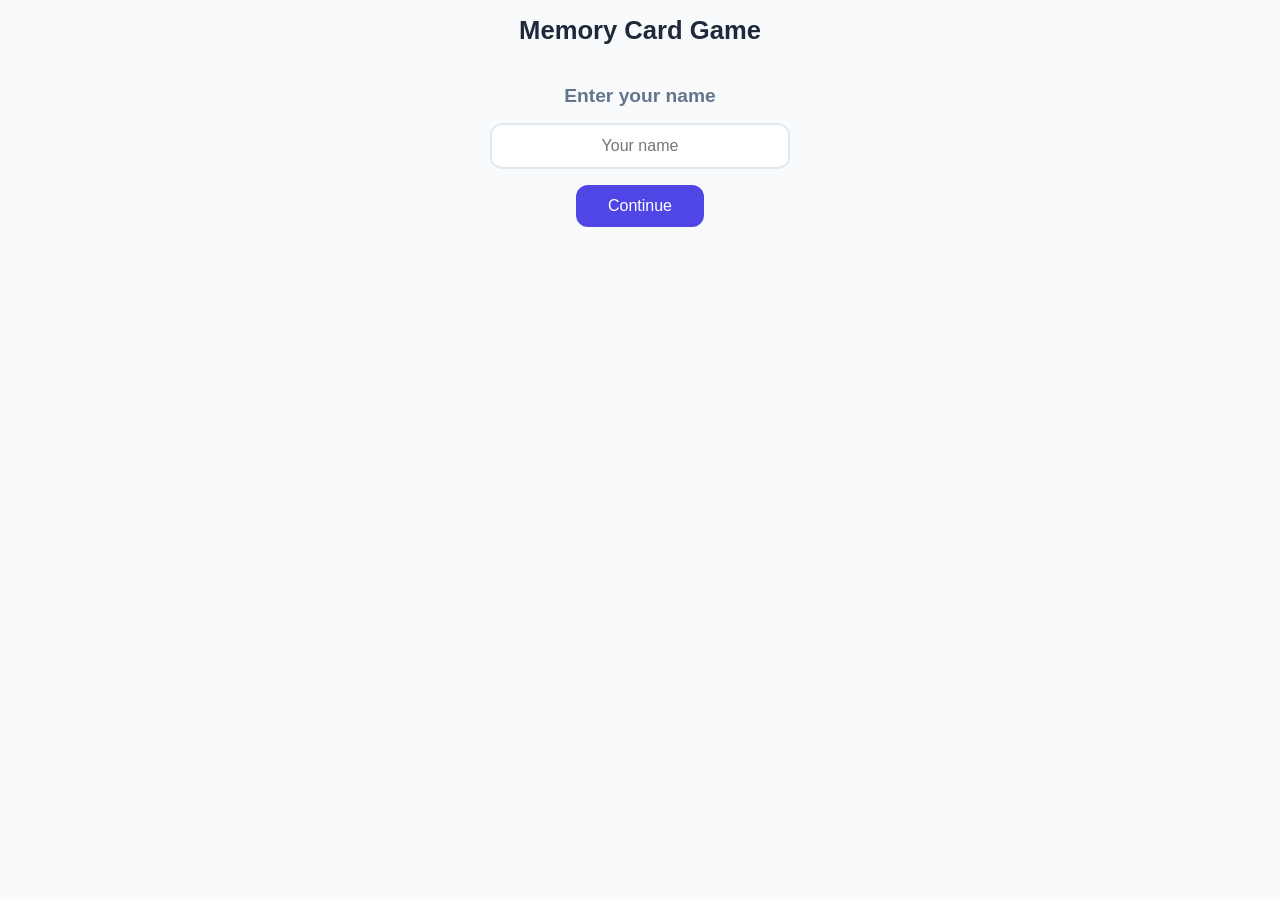
==== index.html @ d83743dd "Initial commit: Memory Card Game with Firebase 3x4 memory card game for classroom use. Two themes (f" ====
<!DOCTYPE html>
<html lang="en">
<head>
  <meta charset="UTF-8">
  <meta name="viewport" content="width=device-width, initial-scale=1.0">
  <title>Memory Card Game</title>
  <link rel="stylesheet" href="css/style.css">
</head>
<body>
  <div class="container">
    <h1>Memory Card Game</h1>

    <div id="name-screen" class="screen">
      <h2>Enter your name</h2>
      <input type="text" id="player-name" placeholder="Your name" maxlength="30" autocomplete="off">
      <button id="name-submit-btn" class="btn">Continue</button>
    </div>

    <div id="theme-screen" class="screen hidden">
      <h2>Choose a theme</h2>
      <p id="welcome-msg"></p>
      <div class="theme-buttons">
        <button class="btn theme-btn" data-theme="food">
          <span class="theme-icon">🍣</span>
          Foods
        </button>
        <button class="btn theme-btn" data-theme="monument">
          <span class="theme-icon">🏛️</span>
          Monuments
        </button>
      </div>
      <div class="teacher-link">
        <a href="scoreboard.html">Teacher Scoreboard</a>
      </div>
    </div>
  </div>

  <script type="module">
    const nameInput = document.getElementById('player-name');
    const nameBtn = document.getElementById('name-submit-btn');
    const nameScreen = document.getElementById('name-screen');
    const themeScreen = document.getElementById('theme-screen');
    const welcomeMsg = document.getElementById('welcome-msg');

    function submitName() {
      const name = nameInput.value.trim();
      if (!name) return;
      sessionStorage.setItem('playerName', name);
      nameScreen.classList.add('hidden');
      themeScreen.classList.remove('hidden');
      welcomeMsg.textContent = `Welcome, ${name}!`;
    }

    nameBtn.addEventListener('click', submitName);
    nameInput.addEventListener('keydown', (e) => {
      if (e.key === 'Enter') submitName();
    });

    document.querySelectorAll('.theme-btn').forEach(btn => {
      btn.addEventListener('click', () => {
        const theme = btn.dataset.theme;
        window.location.href = `game.html?theme=${theme}`;
      });
    });
  </script>
</body>
</html>
---- css/style.css ----
*, *::before, *::after {
  box-sizing: border-box;
  margin: 0;
  padding: 0;
}

:root {
  --primary: #4f46e5;
  --primary-hover: #4338ca;
  --success: #16a34a;
  --danger: #dc2626;
  --bg: #f8fafc;
  --card-bg: #fff;
  --text: #1e293b;
  --text-muted: #64748b;
  --radius: 12px;
  --shadow: 0 2px 8px rgba(0,0,0,0.08);
}

body {
  font-family: -apple-system, BlinkMacSystemFont, 'Segoe UI', Roboto, sans-serif;
  background: var(--bg);
  color: var(--text);
  min-height: 100dvh;
  display: flex;
  justify-content: center;
  padding: 1rem;
}

.container {
  width: 100%;
  max-width: 600px;
  text-align: center;
}

.hidden { display: none !important; }

/* Buttons */
.btn {
  background: var(--primary);
  color: #fff;
  border: none;
  padding: 0.75rem 2rem;
  border-radius: var(--radius);
  font-size: 1rem;
  cursor: pointer;
  transition: background 0.2s;
}
.btn:hover { background: var(--primary-hover); }
.btn-danger { background: var(--danger); }
.btn-danger:hover { background: #b91c1c; }

/* Inputs */
input[type="text"], input[type="password"] {
  display: block;
  width: 100%;
  max-width: 300px;
  margin: 1rem auto;
  padding: 0.75rem 1rem;
  border: 2px solid #e2e8f0;
  border-radius: var(--radius);
  font-size: 1rem;
  text-align: center;
  outline: none;
  transition: border-color 0.2s;
}
input:focus { border-color: var(--primary); }

/* Screens */
.screen { padding: 2rem 0; }
h1 { margin-bottom: 0.5rem; font-size: 1.6rem; }
h2 { margin-bottom: 0.5rem; font-size: 1.2rem; color: var(--text-muted); }

/* Theme selection */
.theme-buttons {
  display: flex;
  gap: 1rem;
  justify-content: center;
  margin-top: 1.5rem;
  flex-wrap: wrap;
}
.theme-btn {
  display: flex;
  flex-direction: column;
  align-items: center;
  gap: 0.5rem;
  padding: 1.5rem 2.5rem;
  font-size: 1.1rem;
  border-radius: 1rem;
}
.theme-icon { font-size: 2.5rem; }
.teacher-link { margin-top: 2rem; }
.teacher-link a { color: var(--text-muted); font-size: 0.85rem; }

/* Game */
.game-container { max-width: 500px; }

.game-header {
  display: flex;
  align-items: center;
  justify-content: space-between;
  margin-bottom: 1rem;
  gap: 0.5rem;
}
.back-btn {
  color: var(--text-muted);
  text-decoration: none;
  font-size: 1.2rem;
}
.timer {
  font-size: 1.4rem;
  font-weight: 700;
  font-variant-numeric: tabular-nums;
  color: var(--primary);
}

/* Matched names bar */
.matched-names {
  display: flex;
  flex-wrap: wrap;
  gap: 0.4rem;
  justify-content: center;
  min-height: 2rem;
  margin-bottom: 0.75rem;
}
.matched-tag {
  background: #dcfce7;
  color: var(--success);
  padding: 0.25rem 0.75rem;
  border-radius: 2rem;
  font-size: 0.85rem;
  font-weight: 600;
  animation: pop-in 0.3s ease;
}
@keyframes pop-in {
  0% { transform: scale(0.5); opacity: 0; }
  100% { transform: scale(1); opacity: 1; }
}

/* Board */
.game-board {
  display: grid;
  grid-template-columns: repeat(4, 1fr);
  gap: 0.5rem;
}

.card {
  aspect-ratio: 3/4;
  perspective: 600px;
  cursor: pointer;
}
.card-inner {
  position: relative;
  width: 100%;
  height: 100%;
  transition: transform 0.4s;
  transform-style: preserve-3d;
}
.card.flipped .card-inner { transform: rotateY(180deg); }
.card.matched .card-inner { transform: rotateY(180deg); }
.card.matched { pointer-events: none; }

.card-face {
  position: absolute;
  inset: 0;
  backface-visibility: hidden;
  border-radius: var(--radius);
  display: flex;
  align-items: center;
  justify-content: center;
  overflow: hidden;
  box-shadow: var(--shadow);
}

.card-front {
  background: var(--primary);
  color: #fff;
  font-size: 1.8rem;
}

.card-back {
  background: var(--card-bg);
  transform: rotateY(180deg);
  padding: 0.4rem;
  border: 2px solid #e2e8f0;
}
.card-back img {
  width: 100%;
  height: 100%;
  object-fit: cover;
  border-radius: 8px;
}
.card-back .card-text {
  font-size: 0.7rem;
  line-height: 1.3;
  font-weight: 600;
  color: var(--text);
  padding: 0.25rem;
  text-align: center;
}

.card.matched .card-back { border-color: var(--success); }
.card.wrong .card-back { border-color: var(--danger); }

/* Game over */
.game-over {
  margin-top: 2rem;
  animation: pop-in 0.4s ease;
}
.game-over h2 { color: var(--success); font-size: 1.6rem; }
.game-over p { margin: 0.5rem 0; }

/* Error */
.error { color: var(--danger); font-size: 0.9rem; margin-top: 0.5rem; }

/* Scoreboard */
.scoreboard-container { max-width: 900px; }

.scoreboard-controls {
  text-align: right;
  margin-bottom: 1rem;
}

.scoreboards {
  display: grid;
  grid-template-columns: repeat(auto-fit, minmax(250px, 1fr));
  gap: 1rem;
  text-align: left;
}

.scoreboard-panel {
  background: var(--card-bg);
  border-radius: var(--radius);
  padding: 1rem;
  box-shadow: var(--shadow);
}
.scoreboard-panel h2 {
  text-align: center;
  margin-bottom: 0.75rem;
  color: var(--text);
}

.score-list {
  list-style: none;
  counter-reset: rank;
}
.score-list li {
  counter-increment: rank;
  display: flex;
  justify-content: space-between;
  padding: 0.4rem 0;
  border-bottom: 1px solid #f1f5f9;
  font-size: 0.9rem;
}
.score-list li::before {
  content: counter(rank) ". ";
  font-weight: 700;
  color: var(--text-muted);
  margin-right: 0.4rem;
}
.score-list li:first-child::before { color: #eab308; }
.score-list li:nth-child(2)::before { color: #94a3b8; }
.score-list li:nth-child(3)::before { color: #b45309; }

.score-name { font-weight: 600; flex: 1; }
.score-time { font-variant-numeric: tabular-nums; color: var(--primary); font-weight: 700; }

.score-list .empty-msg {
  text-align: center;
  color: var(--text-muted);
  font-style: italic;
}
.score-list .empty-msg::before { content: none; }

@media (max-width: 400px) {
  .game-board { gap: 0.35rem; }
  .card-back .card-text { font-size: 0.6rem; }
}
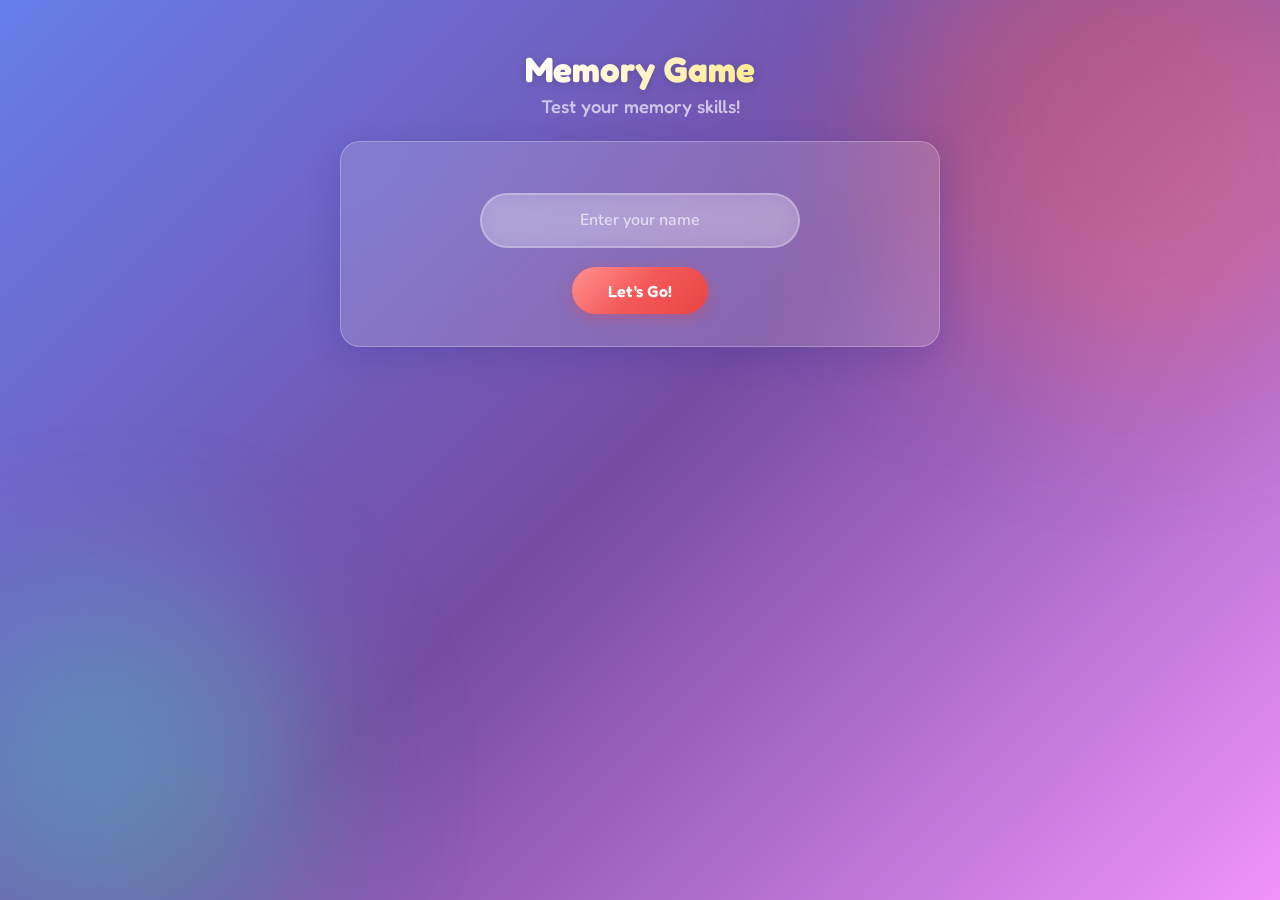
==== commit 65f074c0: "Redesign UI with glassmorphism and playful aesthetic Fredoka + Nunito typography, gradient backgroun" ====
--- a/index.html
+++ b/index.html
@@ -8,16 +8,17 @@
 </head>
 <body>
   <div class="container">
-    <h1>Memory Card Game</h1>
-
     <div id="name-screen" class="screen">
-      <h2>Enter your name</h2>
-      <input type="text" id="player-name" placeholder="Your name" maxlength="30" autocomplete="off">
-      <button id="name-submit-btn" class="btn">Continue</button>
+      <h1>Memory Game</h1>
+      <h2>Test your memory skills!</h2>
+      <div class="glass-panel" style="padding: 2rem 1.5rem; margin-top: 1.5rem;">
+        <input type="text" id="player-name" placeholder="Enter your name" maxlength="30" autocomplete="off">
+        <button id="name-submit-btn" class="btn">Let's Go!</button>
+      </div>
     </div>
 
     <div id="theme-screen" class="screen hidden">
-      <h2>Choose a theme</h2>
+      <h1>Pick a Theme</h1>
       <p id="welcome-msg"></p>
       <div class="theme-buttons">
         <button class="btn theme-btn" data-theme="food">
@@ -44,7 +45,11 @@
 
     function submitName() {
       const name = nameInput.value.trim();
-      if (!name) return;
+      if (!name) {
+        nameInput.style.borderColor = 'var(--primary)';
+        nameInput.focus();
+        return;
+      }
       sessionStorage.setItem('playerName', name);
       nameScreen.classList.add('hidden');
       themeScreen.classList.remove('hidden');
@@ -54,6 +59,9 @@
     nameBtn.addEventListener('click', submitName);
     nameInput.addEventListener('keydown', (e) => {
       if (e.key === 'Enter') submitName();
+    });
+    nameInput.addEventListener('input', () => {
+      nameInput.style.borderColor = '';
     });
 
     document.querySelectorAll('.theme-btn').forEach(btn => {
--- a/css/style.css
+++ b/css/style.css
@@ -1,3 +1,5 @@
+@import url('https://fonts.googleapis.com/css2?family=Fredoka:wght@400;500;600;700&family=Nunito:wght@400;600;700;800&display=swap');
+
 *, *::before, *::after {
   box-sizing: border-box;
   margin: 0;
@@ -5,73 +7,205 @@
 }
 
 :root {
-  --primary: #4f46e5;
-  --primary-hover: #4338ca;
-  --success: #16a34a;
-  --danger: #dc2626;
-  --bg: #f8fafc;
-  --card-bg: #fff;
-  --text: #1e293b;
-  --text-muted: #64748b;
-  --radius: 12px;
-  --shadow: 0 2px 8px rgba(0,0,0,0.08);
+  --primary: #ff6b6b;
+  --primary-light: #ff8e8e;
+  --primary-dark: #e84545;
+  --accent: #ffd93d;
+  --accent-glow: #ffe066;
+  --success: #51cf66;
+  --success-light: #69db7c;
+  --danger: #ff6b6b;
+  --bg-start: #667eea;
+  --bg-mid: #764ba2;
+  --bg-end: #f093fb;
+  --glass: rgba(255, 255, 255, 0.15);
+  --glass-border: rgba(255, 255, 255, 0.25);
+  --glass-strong: rgba(255, 255, 255, 0.22);
+  --card-bg: rgba(255, 255, 255, 0.92);
+  --text: #2d1b69;
+  --text-light: rgba(255, 255, 255, 0.9);
+  --text-muted: rgba(255, 255, 255, 0.65);
+  --radius: 20px;
+  --radius-sm: 14px;
+  --shadow: 0 8px 32px rgba(31, 38, 135, 0.2);
+  --shadow-lg: 0 12px 48px rgba(31, 38, 135, 0.3);
 }
 
 body {
-  font-family: -apple-system, BlinkMacSystemFont, 'Segoe UI', Roboto, sans-serif;
-  background: var(--bg);
-  color: var(--text);
+  font-family: 'Nunito', sans-serif;
+  background: linear-gradient(135deg, var(--bg-start) 0%, var(--bg-mid) 50%, var(--bg-end) 100%);
+  background-attachment: fixed;
+  color: var(--text-light);
   min-height: 100dvh;
   display: flex;
   justify-content: center;
   padding: 1rem;
+  overflow-x: hidden;
+  position: relative;
+}
+
+/* Animated background blobs */
+body::before,
+body::after {
+  content: '';
+  position: fixed;
+  border-radius: 50%;
+  filter: blur(80px);
+  opacity: 0.4;
+  z-index: 0;
+  pointer-events: none;
+}
+body::before {
+  width: 500px;
+  height: 500px;
+  background: #ff6b6b;
+  top: -120px;
+  right: -100px;
+  animation: blob-drift 18s ease-in-out infinite alternate;
+}
+body::after {
+  width: 400px;
+  height: 400px;
+  background: #4ecdc4;
+  bottom: -80px;
+  left: -80px;
+  animation: blob-drift 22s ease-in-out infinite alternate-reverse;
+}
+
+@keyframes blob-drift {
+  0% { transform: translate(0, 0) scale(1); }
+  33% { transform: translate(40px, -30px) scale(1.08); }
+  66% { transform: translate(-20px, 20px) scale(0.95); }
+  100% { transform: translate(30px, -10px) scale(1.03); }
 }
 
 .container {
   width: 100%;
   max-width: 600px;
   text-align: center;
+  position: relative;
+  z-index: 1;
 }
 
 .hidden { display: none !important; }
 
-/* Buttons */
+/* ─── Glass panels ─── */
+.glass-panel {
+  background: var(--glass);
+  backdrop-filter: blur(20px);
+  -webkit-backdrop-filter: blur(20px);
+  border: 1px solid var(--glass-border);
+  border-radius: var(--radius);
+  box-shadow: var(--shadow);
+}
+
+/* ─── Buttons ─── */
 .btn {
-  background: var(--primary);
+  font-family: 'Fredoka', sans-serif;
+  background: linear-gradient(135deg, var(--primary) 0%, var(--primary-dark) 100%);
   color: #fff;
   border: none;
-  padding: 0.75rem 2rem;
-  border-radius: var(--radius);
+  padding: 0.85rem 2.2rem;
+  border-radius: 50px;
   font-size: 1rem;
+  font-weight: 600;
   cursor: pointer;
-  transition: background 0.2s;
-}
-.btn:hover { background: var(--primary-hover); }
-.btn-danger { background: var(--danger); }
-.btn-danger:hover { background: #b91c1c; }
-
-/* Inputs */
+  transition: all 0.3s cubic-bezier(0.175, 0.885, 0.32, 1.275);
+  box-shadow: 0 4px 15px rgba(232, 69, 69, 0.35);
+  letter-spacing: 0.02em;
+  position: relative;
+  overflow: hidden;
+}
+.btn::after {
+  content: '';
+  position: absolute;
+  inset: 0;
+  background: linear-gradient(135deg, rgba(255,255,255,0.25) 0%, transparent 50%);
+  border-radius: inherit;
+  pointer-events: none;
+}
+.btn:hover {
+  transform: translateY(-3px) scale(1.03);
+  box-shadow: 0 8px 25px rgba(232, 69, 69, 0.45);
+}
+.btn:active {
+  transform: translateY(0) scale(0.98);
+}
+.btn-danger {
+  background: linear-gradient(135deg, #ff4757, #c0392b);
+  box-shadow: 0 4px 15px rgba(192, 57, 43, 0.35);
+}
+.btn-danger:hover {
+  box-shadow: 0 8px 25px rgba(192, 57, 43, 0.45);
+}
+
+/* ─── Inputs ─── */
 input[type="text"], input[type="password"] {
   display: block;
   width: 100%;
-  max-width: 300px;
-  margin: 1rem auto;
-  padding: 0.75rem 1rem;
-  border: 2px solid #e2e8f0;
-  border-radius: var(--radius);
+  max-width: 320px;
+  margin: 1.2rem auto;
+  padding: 0.9rem 1.2rem;
+  background: var(--glass-strong);
+  backdrop-filter: blur(12px);
+  -webkit-backdrop-filter: blur(12px);
+  border: 2px solid var(--glass-border);
+  border-radius: 50px;
+  font-family: 'Nunito', sans-serif;
   font-size: 1rem;
+  font-weight: 600;
   text-align: center;
+  color: #fff;
   outline: none;
-  transition: border-color 0.2s;
-}
-input:focus { border-color: var(--primary); }
-
-/* Screens */
-.screen { padding: 2rem 0; }
-h1 { margin-bottom: 0.5rem; font-size: 1.6rem; }
-h2 { margin-bottom: 0.5rem; font-size: 1.2rem; color: var(--text-muted); }
-
-/* Theme selection */
+  transition: all 0.3s ease;
+}
+input::placeholder {
+  color: var(--text-muted);
+}
+input:focus {
+  border-color: var(--accent);
+  box-shadow: 0 0 20px rgba(255, 217, 61, 0.3);
+  background: rgba(255, 255, 255, 0.2);
+}
+
+/* ─── Screens ─── */
+.screen {
+  padding: 2rem 0;
+  animation: fade-up 0.5s ease-out;
+}
+
+@keyframes fade-up {
+  from { opacity: 0; transform: translateY(20px); }
+  to { opacity: 1; transform: translateY(0); }
+}
+
+h1 {
+  font-family: 'Fredoka', sans-serif;
+  font-size: 2.2rem;
+  font-weight: 700;
+  margin-bottom: 0.3rem;
+  background: linear-gradient(135deg, #fff 30%, var(--accent) 100%);
+  -webkit-background-clip: text;
+  -webkit-text-fill-color: transparent;
+  background-clip: text;
+  filter: drop-shadow(0 2px 4px rgba(0,0,0,0.15));
+}
+
+h2 {
+  font-family: 'Fredoka', sans-serif;
+  font-size: 1.15rem;
+  font-weight: 500;
+  margin-bottom: 0.5rem;
+  color: var(--text-muted);
+}
+
+.subtitle {
+  font-size: 0.95rem;
+  color: var(--text-muted);
+  margin-bottom: 1rem;
+}
+
+/* ─── Theme selection ─── */
 .theme-buttons {
   display: flex;
   gap: 1rem;
@@ -79,20 +213,79 @@
   margin-top: 1.5rem;
   flex-wrap: wrap;
 }
+
 .theme-btn {
   display: flex;
   flex-direction: column;
   align-items: center;
-  gap: 0.5rem;
-  padding: 1.5rem 2.5rem;
+  gap: 0.6rem;
+  padding: 1.8rem 2.4rem;
   font-size: 1.1rem;
-  border-radius: 1rem;
-}
-.theme-icon { font-size: 2.5rem; }
-.teacher-link { margin-top: 2rem; }
-.teacher-link a { color: var(--text-muted); font-size: 0.85rem; }
-
-/* Game */
+  border-radius: var(--radius);
+  background: var(--glass);
+  backdrop-filter: blur(16px);
+  -webkit-backdrop-filter: blur(16px);
+  border: 2px solid var(--glass-border);
+  color: #fff;
+  box-shadow: var(--shadow);
+  transition: all 0.4s cubic-bezier(0.175, 0.885, 0.32, 1.275);
+  position: relative;
+  overflow: hidden;
+}
+.theme-btn::before {
+  content: '';
+  position: absolute;
+  inset: 0;
+  background: linear-gradient(135deg, rgba(255,255,255,0.1) 0%, transparent 60%);
+  pointer-events: none;
+}
+.theme-btn::after {
+  content: none;
+}
+.theme-btn:hover {
+  transform: translateY(-6px) scale(1.04);
+  border-color: var(--accent);
+  box-shadow: 0 12px 40px rgba(255, 217, 61, 0.25);
+}
+.theme-btn:active {
+  transform: translateY(-2px) scale(1.01);
+}
+
+.theme-icon {
+  font-size: 3rem;
+  filter: drop-shadow(0 4px 8px rgba(0,0,0,0.2));
+  transition: transform 0.3s ease;
+}
+.theme-btn:hover .theme-icon {
+  transform: scale(1.15) rotate(-5deg);
+}
+
+.teacher-link {
+  margin-top: 2.5rem;
+}
+.teacher-link a {
+  color: var(--text-muted);
+  font-size: 0.85rem;
+  text-decoration: none;
+  transition: color 0.2s;
+  border-bottom: 1px dashed rgba(255,255,255,0.3);
+  padding-bottom: 2px;
+}
+.teacher-link a:hover {
+  color: #fff;
+  border-bottom-color: #fff;
+}
+
+/* ─── Welcome message ─── */
+#welcome-msg {
+  font-family: 'Fredoka', sans-serif;
+  font-size: 1.1rem;
+  color: var(--accent-glow);
+  font-weight: 600;
+  margin-bottom: 0.5rem;
+}
+
+/* ─── Game page ─── */
 .game-container { max-width: 500px; }
 
 .game-header {
@@ -101,120 +294,253 @@
   justify-content: space-between;
   margin-bottom: 1rem;
   gap: 0.5rem;
-}
+  padding: 0.8rem 1.2rem;
+  background: var(--glass);
+  backdrop-filter: blur(16px);
+  -webkit-backdrop-filter: blur(16px);
+  border: 1px solid var(--glass-border);
+  border-radius: 50px;
+}
+
 .back-btn {
   color: var(--text-muted);
   text-decoration: none;
-  font-size: 1.2rem;
-}
+  font-size: 1.3rem;
+  font-weight: 700;
+  transition: all 0.2s;
+  width: 38px;
+  height: 38px;
+  display: flex;
+  align-items: center;
+  justify-content: center;
+  border-radius: 50%;
+  background: rgba(255,255,255,0.1);
+}
+.back-btn:hover {
+  color: #fff;
+  background: rgba(255,255,255,0.2);
+}
+
+.game-header h1 {
+  font-size: 1.3rem;
+  margin: 0;
+}
+
 .timer {
-  font-size: 1.4rem;
+  font-family: 'Fredoka', sans-serif;
+  font-size: 1.3rem;
   font-weight: 700;
   font-variant-numeric: tabular-nums;
-  color: var(--primary);
-}
-
-/* Matched names bar */
+  color: var(--accent);
+  background: rgba(255, 217, 61, 0.15);
+  padding: 0.3rem 0.9rem;
+  border-radius: 50px;
+  text-shadow: 0 0 12px rgba(255, 217, 61, 0.3);
+}
+
+/* ─── Matched names bar ─── */
 .matched-names {
   display: flex;
   flex-wrap: wrap;
-  gap: 0.4rem;
+  gap: 0.5rem;
   justify-content: center;
   min-height: 2rem;
   margin-bottom: 0.75rem;
 }
+
 .matched-tag {
-  background: #dcfce7;
-  color: var(--success);
-  padding: 0.25rem 0.75rem;
-  border-radius: 2rem;
+  background: linear-gradient(135deg, rgba(81, 207, 102, 0.25), rgba(105, 219, 124, 0.15));
+  color: var(--success-light);
+  padding: 0.3rem 0.85rem;
+  border-radius: 50px;
+  font-family: 'Fredoka', sans-serif;
   font-size: 0.85rem;
   font-weight: 600;
-  animation: pop-in 0.3s ease;
-}
-@keyframes pop-in {
-  0% { transform: scale(0.5); opacity: 0; }
-  100% { transform: scale(1); opacity: 1; }
-}
-
-/* Board */
+  border: 1px solid rgba(81, 207, 102, 0.3);
+  backdrop-filter: blur(8px);
+  -webkit-backdrop-filter: blur(8px);
+  animation: match-pop 0.5s cubic-bezier(0.175, 0.885, 0.32, 1.275);
+  text-shadow: 0 0 10px rgba(81, 207, 102, 0.3);
+}
+
+@keyframes match-pop {
+  0% { transform: scale(0) rotate(-10deg); opacity: 0; }
+  60% { transform: scale(1.15) rotate(2deg); }
+  100% { transform: scale(1) rotate(0deg); opacity: 1; }
+}
+
+/* ─── Game board ─── */
 .game-board {
   display: grid;
   grid-template-columns: repeat(4, 1fr);
-  gap: 0.5rem;
+  gap: 0.6rem;
+  perspective: 1200px;
 }
 
 .card {
   aspect-ratio: 3/4;
-  perspective: 600px;
+  perspective: 800px;
   cursor: pointer;
-}
+  animation: card-enter 0.4s ease-out backwards;
+}
+.card:nth-child(1)  { animation-delay: 0.02s; }
+.card:nth-child(2)  { animation-delay: 0.05s; }
+.card:nth-child(3)  { animation-delay: 0.08s; }
+.card:nth-child(4)  { animation-delay: 0.11s; }
+.card:nth-child(5)  { animation-delay: 0.14s; }
+.card:nth-child(6)  { animation-delay: 0.17s; }
+.card:nth-child(7)  { animation-delay: 0.20s; }
+.card:nth-child(8)  { animation-delay: 0.23s; }
+.card:nth-child(9)  { animation-delay: 0.26s; }
+.card:nth-child(10) { animation-delay: 0.29s; }
+.card:nth-child(11) { animation-delay: 0.32s; }
+.card:nth-child(12) { animation-delay: 0.35s; }
+
+@keyframes card-enter {
+  from {
+    opacity: 0;
+    transform: rotateX(30deg) translateY(40px) scale(0.8);
+  }
+  to {
+    opacity: 1;
+    transform: rotateX(0) translateY(0) scale(1);
+  }
+}
+
 .card-inner {
   position: relative;
   width: 100%;
   height: 100%;
-  transition: transform 0.4s;
+  transition: transform 0.5s cubic-bezier(0.175, 0.885, 0.32, 1.275);
   transform-style: preserve-3d;
 }
-.card.flipped .card-inner { transform: rotateY(180deg); }
-.card.matched .card-inner { transform: rotateY(180deg); }
+
+.card:hover:not(.flipped):not(.matched) .card-inner {
+  transform: scale(1.05);
+}
+
+.card.flipped .card-inner,
+.card.matched .card-inner {
+  transform: rotateY(180deg);
+}
 .card.matched { pointer-events: none; }
 
 .card-face {
   position: absolute;
   inset: 0;
   backface-visibility: hidden;
-  border-radius: var(--radius);
+  border-radius: var(--radius-sm);
   display: flex;
   align-items: center;
   justify-content: center;
   overflow: hidden;
-  box-shadow: var(--shadow);
 }
 
 .card-front {
-  background: var(--primary);
-  color: #fff;
+  background: linear-gradient(145deg, rgba(255,255,255,0.2) 0%, rgba(255,255,255,0.05) 100%);
+  backdrop-filter: blur(12px);
+  -webkit-backdrop-filter: blur(12px);
+  border: 2px solid var(--glass-border);
+  color: rgba(255, 255, 255, 0.7);
+  font-family: 'Fredoka', sans-serif;
   font-size: 1.8rem;
+  font-weight: 700;
+  box-shadow: var(--shadow),
+              inset 0 1px 0 rgba(255,255,255,0.2);
+  transition: all 0.2s ease;
+}
+.card:hover:not(.flipped):not(.matched) .card-front {
+  border-color: var(--accent);
+  color: var(--accent);
+  box-shadow: var(--shadow-lg), 0 0 20px rgba(255, 217, 61, 0.15);
 }
 
 .card-back {
   background: var(--card-bg);
   transform: rotateY(180deg);
-  padding: 0.4rem;
-  border: 2px solid #e2e8f0;
-}
+  padding: 0.5rem;
+  border: 2px solid rgba(200, 200, 220, 0.5);
+  box-shadow: var(--shadow);
+}
+
 .card-back img {
   width: 100%;
   height: 100%;
   object-fit: cover;
-  border-radius: 8px;
-}
+  border-radius: 10px;
+}
+
 .card-back .card-text {
-  font-size: 0.7rem;
-  line-height: 1.3;
-  font-weight: 600;
+  font-family: 'Nunito', sans-serif;
+  font-size: 0.68rem;
+  line-height: 1.35;
+  font-weight: 700;
   color: var(--text);
-  padding: 0.25rem;
+  padding: 0.3rem;
   text-align: center;
-}
-
-.card.matched .card-back { border-color: var(--success); }
-.card.wrong .card-back { border-color: var(--danger); }
-
-/* Game over */
+  display: flex;
+  align-items: center;
+  justify-content: center;
+  height: 100%;
+}
+
+.card.matched .card-back {
+  border-color: var(--success);
+  box-shadow: 0 0 20px rgba(81, 207, 102, 0.3), var(--shadow);
+}
+
+.card.wrong .card-back {
+  border-color: var(--danger);
+  animation: shake 0.4s ease;
+}
+
+@keyframes shake {
+  0%, 100% { transform: rotateY(180deg) translateX(0); }
+  20% { transform: rotateY(180deg) translateX(-6px); }
+  40% { transform: rotateY(180deg) translateX(6px); }
+  60% { transform: rotateY(180deg) translateX(-4px); }
+  80% { transform: rotateY(180deg) translateX(4px); }
+}
+
+/* ─── Game over ─── */
 .game-over {
   margin-top: 2rem;
-  animation: pop-in 0.4s ease;
-}
-.game-over h2 { color: var(--success); font-size: 1.6rem; }
-.game-over p { margin: 0.5rem 0; }
-
-/* Error */
-.error { color: var(--danger); font-size: 0.9rem; margin-top: 0.5rem; }
-
-/* Scoreboard */
-.scoreboard-container { max-width: 900px; }
+  padding: 2rem;
+  background: var(--glass);
+  backdrop-filter: blur(20px);
+  -webkit-backdrop-filter: blur(20px);
+  border: 1px solid var(--glass-border);
+  border-radius: var(--radius);
+  animation: victory-pop 0.6s cubic-bezier(0.175, 0.885, 0.32, 1.275);
+}
+
+@keyframes victory-pop {
+  0% { transform: scale(0.5) rotate(-3deg); opacity: 0; }
+  60% { transform: scale(1.05) rotate(1deg); }
+  100% { transform: scale(1) rotate(0); opacity: 1; }
+}
+
+.game-over h2 {
+  font-family: 'Fredoka', sans-serif;
+  color: var(--accent) !important;
+  font-size: 1.8rem;
+  text-shadow: 0 0 20px rgba(255, 217, 61, 0.4);
+}
+.game-over p {
+  margin: 0.5rem 0;
+  color: var(--text-light);
+}
+
+/* ─── Error ─── */
+.error {
+  color: var(--primary-light);
+  font-size: 0.9rem;
+  margin-top: 0.5rem;
+  font-weight: 600;
+}
+
+/* ─── Scoreboard ─── */
+.scoreboard-container { max-width: 920px; }
 
 .scoreboard-controls {
   text-align: right;
@@ -223,56 +549,124 @@
 
 .scoreboards {
   display: grid;
-  grid-template-columns: repeat(auto-fit, minmax(250px, 1fr));
+  grid-template-columns: repeat(auto-fit, minmax(260px, 1fr));
   gap: 1rem;
   text-align: left;
 }
 
 .scoreboard-panel {
-  background: var(--card-bg);
+  background: var(--glass);
+  backdrop-filter: blur(20px);
+  -webkit-backdrop-filter: blur(20px);
+  border: 1px solid var(--glass-border);
   border-radius: var(--radius);
-  padding: 1rem;
+  padding: 1.2rem;
   box-shadow: var(--shadow);
-}
+  animation: fade-up 0.5s ease-out backwards;
+}
+.scoreboard-panel:nth-child(1) { animation-delay: 0.1s; }
+.scoreboard-panel:nth-child(2) { animation-delay: 0.2s; }
+.scoreboard-panel:nth-child(3) { animation-delay: 0.3s; }
+
 .scoreboard-panel h2 {
   text-align: center;
   margin-bottom: 0.75rem;
-  color: var(--text);
+  color: #fff !important;
+  font-size: 1.2rem;
 }
 
 .score-list {
   list-style: none;
   counter-reset: rank;
 }
+
 .score-list li {
   counter-increment: rank;
   display: flex;
+  align-items: center;
   justify-content: space-between;
-  padding: 0.4rem 0;
-  border-bottom: 1px solid #f1f5f9;
+  padding: 0.55rem 0.6rem;
+  margin-bottom: 0.3rem;
+  border-radius: 10px;
   font-size: 0.9rem;
-}
+  transition: background 0.2s;
+  background: rgba(255, 255, 255, 0.05);
+}
+.score-list li:hover {
+  background: rgba(255, 255, 255, 0.1);
+}
+
 .score-list li::before {
-  content: counter(rank) ". ";
-  font-weight: 700;
+  content: counter(rank);
+  font-family: 'Fredoka', sans-serif;
+  font-weight: 700;
+  font-size: 0.85rem;
+  min-width: 26px;
+  height: 26px;
+  display: flex;
+  align-items: center;
+  justify-content: center;
+  border-radius: 50%;
+  margin-right: 0.6rem;
+  background: rgba(255, 255, 255, 0.1);
   color: var(--text-muted);
-  margin-right: 0.4rem;
-}
-.score-list li:first-child::before { color: #eab308; }
-.score-list li:nth-child(2)::before { color: #94a3b8; }
-.score-list li:nth-child(3)::before { color: #b45309; }
-
-.score-name { font-weight: 600; flex: 1; }
-.score-time { font-variant-numeric: tabular-nums; color: var(--primary); font-weight: 700; }
+}
+
+/* Gold, silver, bronze medals */
+.score-list li:first-child::before {
+  background: linear-gradient(135deg, #ffd700, #ffaa00);
+  color: #5c3d00;
+  box-shadow: 0 2px 8px rgba(255, 215, 0, 0.4);
+}
+.score-list li:nth-child(2)::before {
+  background: linear-gradient(135deg, #e0e0e0, #b0b0b0);
+  color: #444;
+  box-shadow: 0 2px 8px rgba(180, 180, 180, 0.3);
+}
+.score-list li:nth-child(3)::before {
+  background: linear-gradient(135deg, #cd7f32, #a0522d);
+  color: #fff;
+  box-shadow: 0 2px 8px rgba(205, 127, 50, 0.3);
+}
+
+.score-name {
+  font-weight: 700;
+  flex: 1;
+  color: #fff;
+}
+
+.score-time {
+  font-family: 'Fredoka', sans-serif;
+  font-variant-numeric: tabular-nums;
+  color: var(--accent);
+  font-weight: 700;
+  font-size: 0.95rem;
+}
 
 .score-list .empty-msg {
   text-align: center;
   color: var(--text-muted);
   font-style: italic;
+  background: none;
+  padding: 1.5rem 0;
 }
 .score-list .empty-msg::before { content: none; }
-
-@media (max-width: 400px) {
-  .game-board { gap: 0.35rem; }
-  .card-back .card-text { font-size: 0.6rem; }
-}
+.score-list .empty-msg:hover { background: none; }
+
+/* ─── Responsive ─── */
+@media (max-width: 440px) {
+  body { padding: 0.6rem; }
+  h1 { font-size: 1.7rem; }
+  .game-board { gap: 0.4rem; }
+  .card-back .card-text { font-size: 0.58rem; }
+  .game-header { padding: 0.6rem 0.8rem; }
+  .game-header h1 { font-size: 1.1rem; }
+  .timer { font-size: 1.1rem; padding: 0.2rem 0.7rem; }
+  .theme-btn { padding: 1.4rem 1.8rem; }
+}
+
+@media (max-width: 360px) {
+  .game-board { gap: 0.3rem; }
+  .card-back .card-text { font-size: 0.52rem; }
+  .card-back { padding: 0.3rem; }
+}
